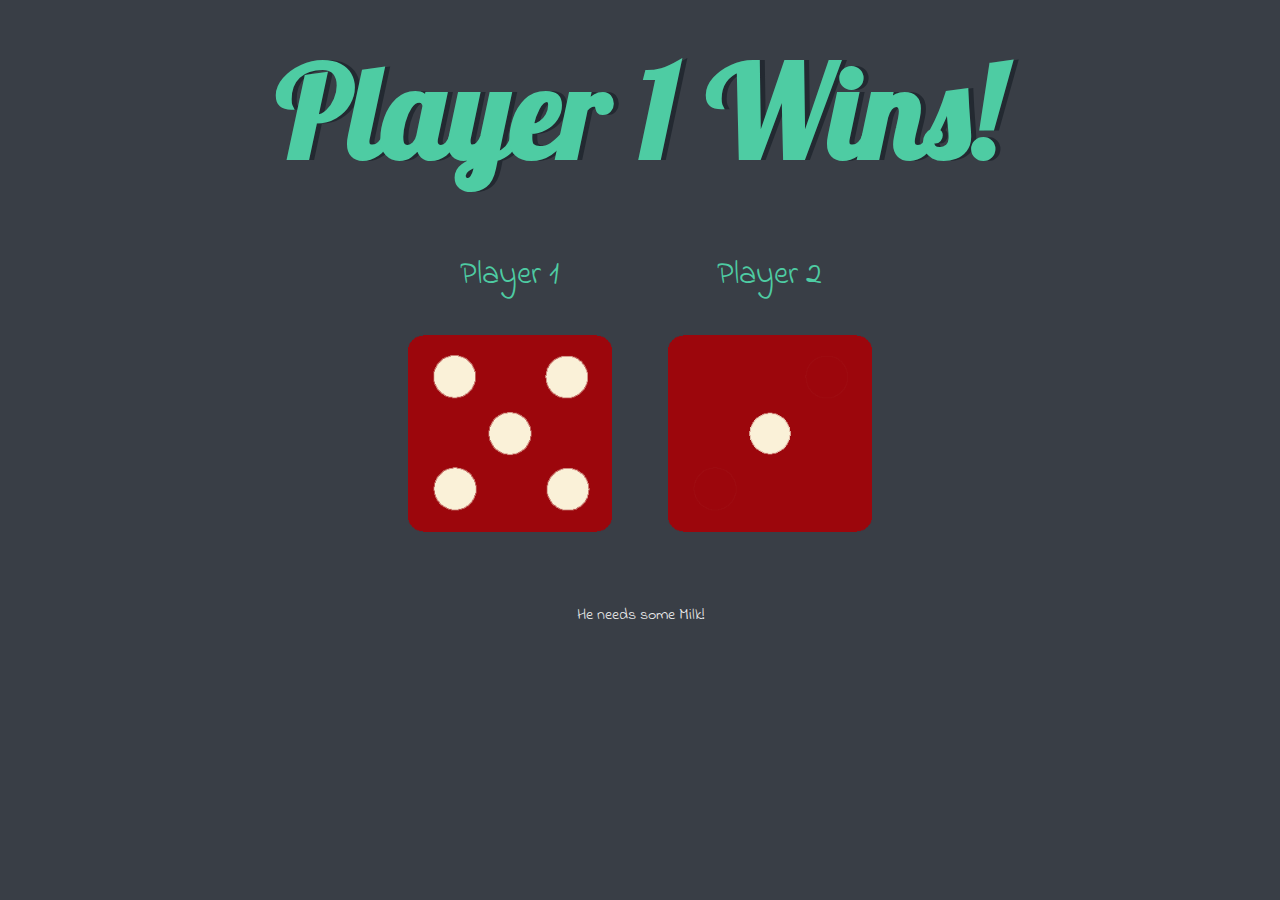
==== index.html @ ebfc674e "Rename dicee.html to index.html" ====
<!DOCTYPE html>
<html lang="en" dir="ltr">
  <head>
    <meta charset="utf-8" />
    <title>Dicee</title>
    <link rel="stylesheet" href="styles.css" />
    <link
      href="https://fonts.googleapis.com/css?family=Indie+Flower|Lobster"
      rel="stylesheet"
    />
  </head>
  <body>
    <div class="container">
      <h1>Refresh Me</h1>

      <div class="dice">
        <p>Player 1</p>
        <img class="img1" src="./images/dice6.png" alt="one side of a dice" />
      </div>

      <div class="dice">
        <p>Player 2</p>
        <img class="img2" src="./images/dice6.png" alt="one side of a dice" />
      </div>
    </div>

    <footer>He needs some Milk!</footer>
    <script src="./index.js" charset="utf-8"></script>
  </body>
</html>
---- styles.css ----
.container {
  width: 70%;
  margin: auto;
  text-align: center;
}

.dice {
  text-align: center;
  display: inline-block;

}

body {
  background-color: #393E46;
}

h1 {
  margin: 30px;
  font-family: 'Lobster', cursive;
  text-shadow: 5px 0 #232931;
  font-size: 8rem;
  color: #4ECCA3;
}

p {
  font-size: 2rem;
  color: #4ECCA3;
  font-family: 'Indie Flower', cursive;
}

img {
  width: 80%;
}

footer {
  margin-top: 5%;
  color: #EEEEEE;
  text-align: center;
  font-family: 'Indie Flower', cursive;

}
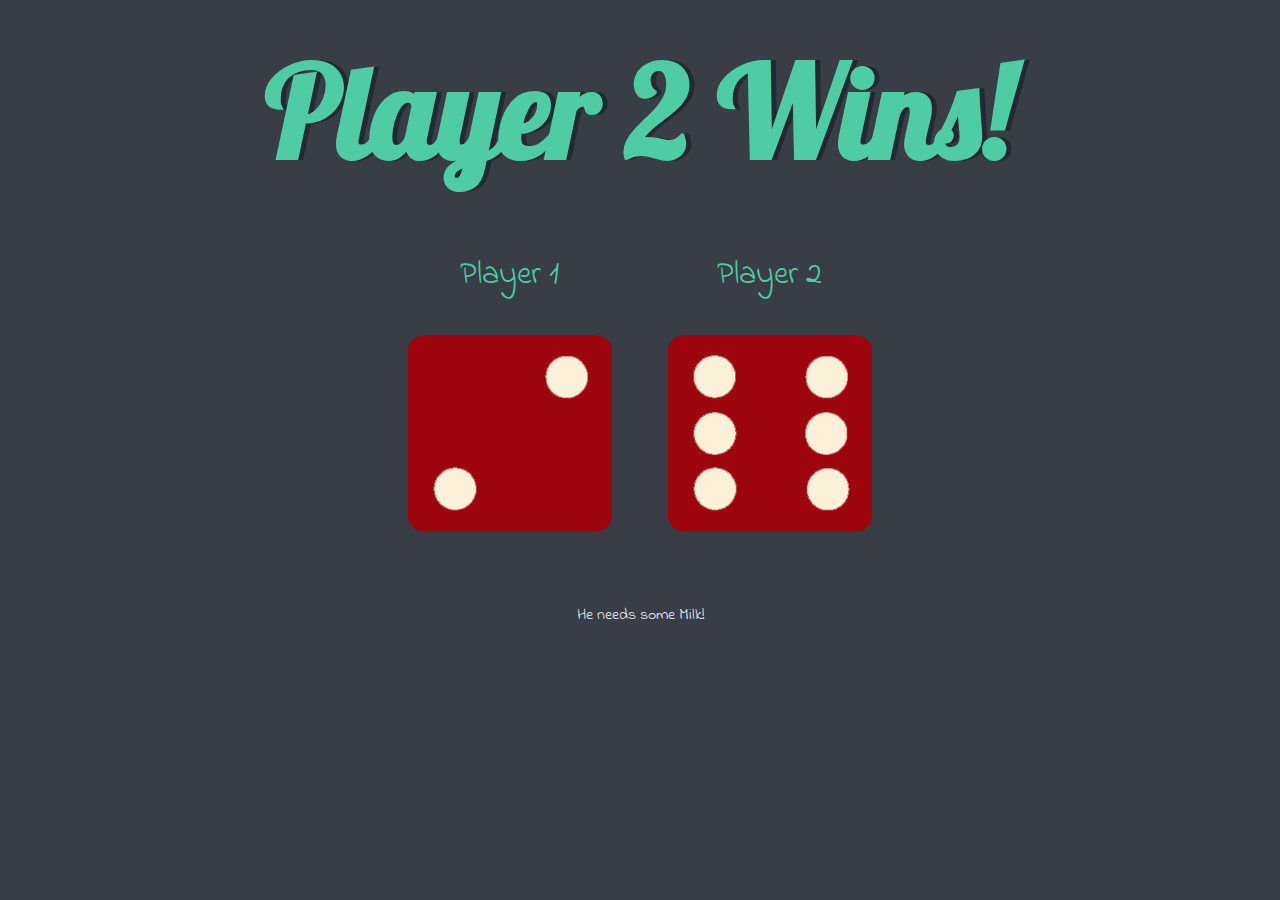
==== commit 461bb22f: "Update index.html" ====
--- a/index.html
+++ b/index.html
@@ -15,12 +15,12 @@
 
       <div class="dice">
         <p>Player 1</p>
-        <img class="img1" src="./images/dice6.png" alt="one side of a dice" />
+        <img class="img1" src="./images/dice6.png" alt="player one dice" />
       </div>
 
       <div class="dice">
         <p>Player 2</p>
-        <img class="img2" src="./images/dice6.png" alt="one side of a dice" />
+        <img class="img2" src="./images/dice6.png" alt="player two dice" />
       </div>
     </div>
 
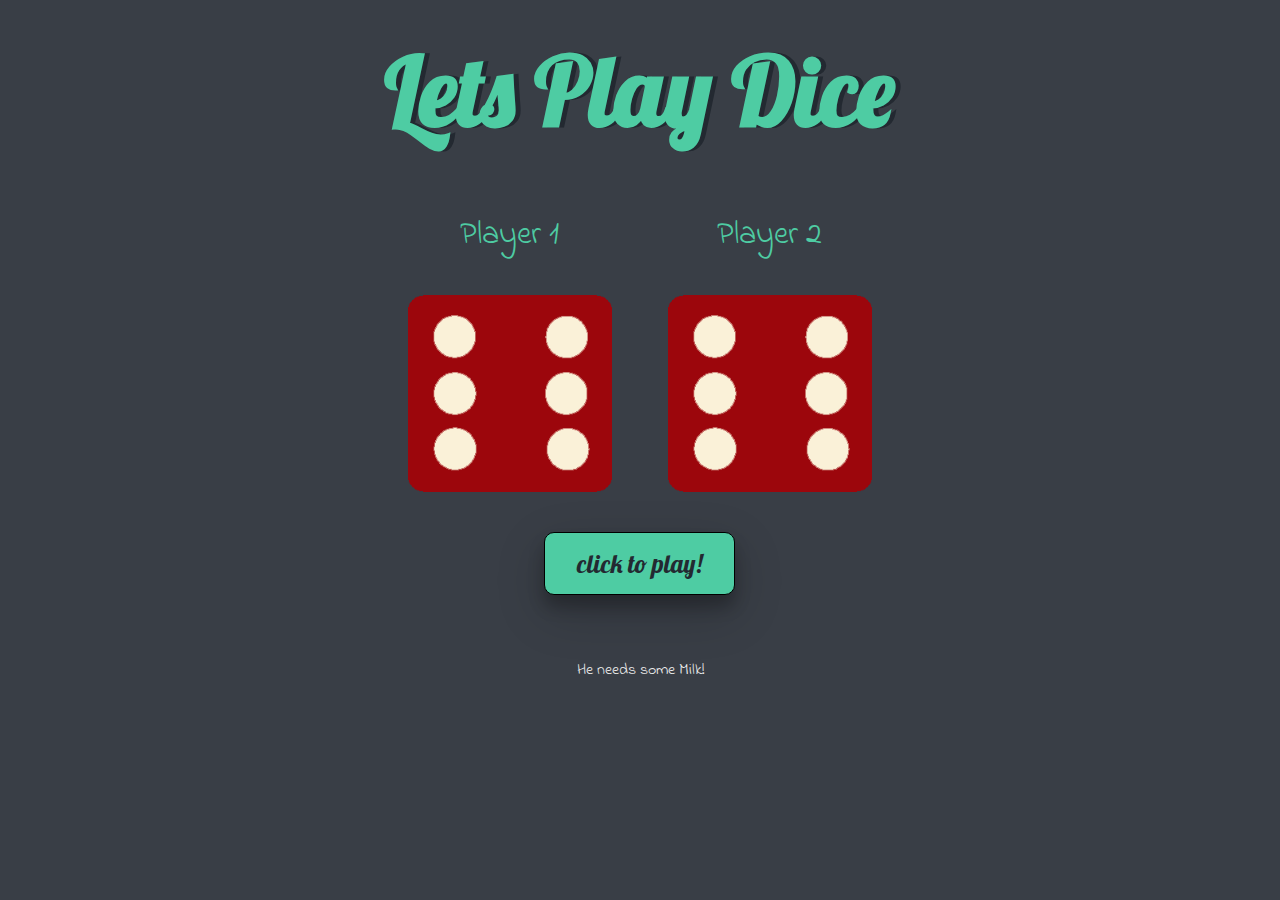
==== commit 91d9164e: "Add files via upload" ====
--- a/index.html
+++ b/index.html
@@ -11,16 +11,19 @@
   </head>
   <body>
     <div class="container">
-      <h1>Refresh Me</h1>
+      <h1>Lets Play Dice</h1>
 
       <div class="dice">
         <p>Player 1</p>
-        <img class="img1" src="./images/dice6.png" alt="player one dice" />
+        <img class="img1" src="./images/dice6.png" alt="one side of a dice" />
       </div>
 
       <div class="dice">
         <p>Player 2</p>
-        <img class="img2" src="./images/dice6.png" alt="player two dice" />
+        <img class="img2" src="./images/dice6.png" alt="one side of a dice" />
+      </div>
+      <div class="button">
+        <button id="refreshButton" onclick="refreshPage()">click to play! </button>
       </div>
     </div>
 
--- a/styles.css
+++ b/styles.css
@@ -18,7 +18,7 @@
   margin: 30px;
   font-family: 'Lobster', cursive;
   text-shadow: 5px 0 #232931;
-  font-size: 8rem;
+  font-size: 6rem;
   color: #4ECCA3;
 }
 
@@ -39,3 +39,17 @@
   font-family: 'Indie Flower', cursive;
 
 }
+
+#refreshButton {
+  color: #232931;
+  background-color: #4ECCA3;
+  border: black solid 1px;
+  border-radius: 10px;
+  padding: 15px 32px;
+  margin-top: 32px;
+  text-align: center;
+  font-family: 'Lobster', cursive;
+  display: inline-block;
+  font-size: 25px;
+  box-shadow: 0 12px 16px 0 rgba(0,0,0,0.24), 0 17px 50px 0 rgba(0,0,0,0.19);
+}